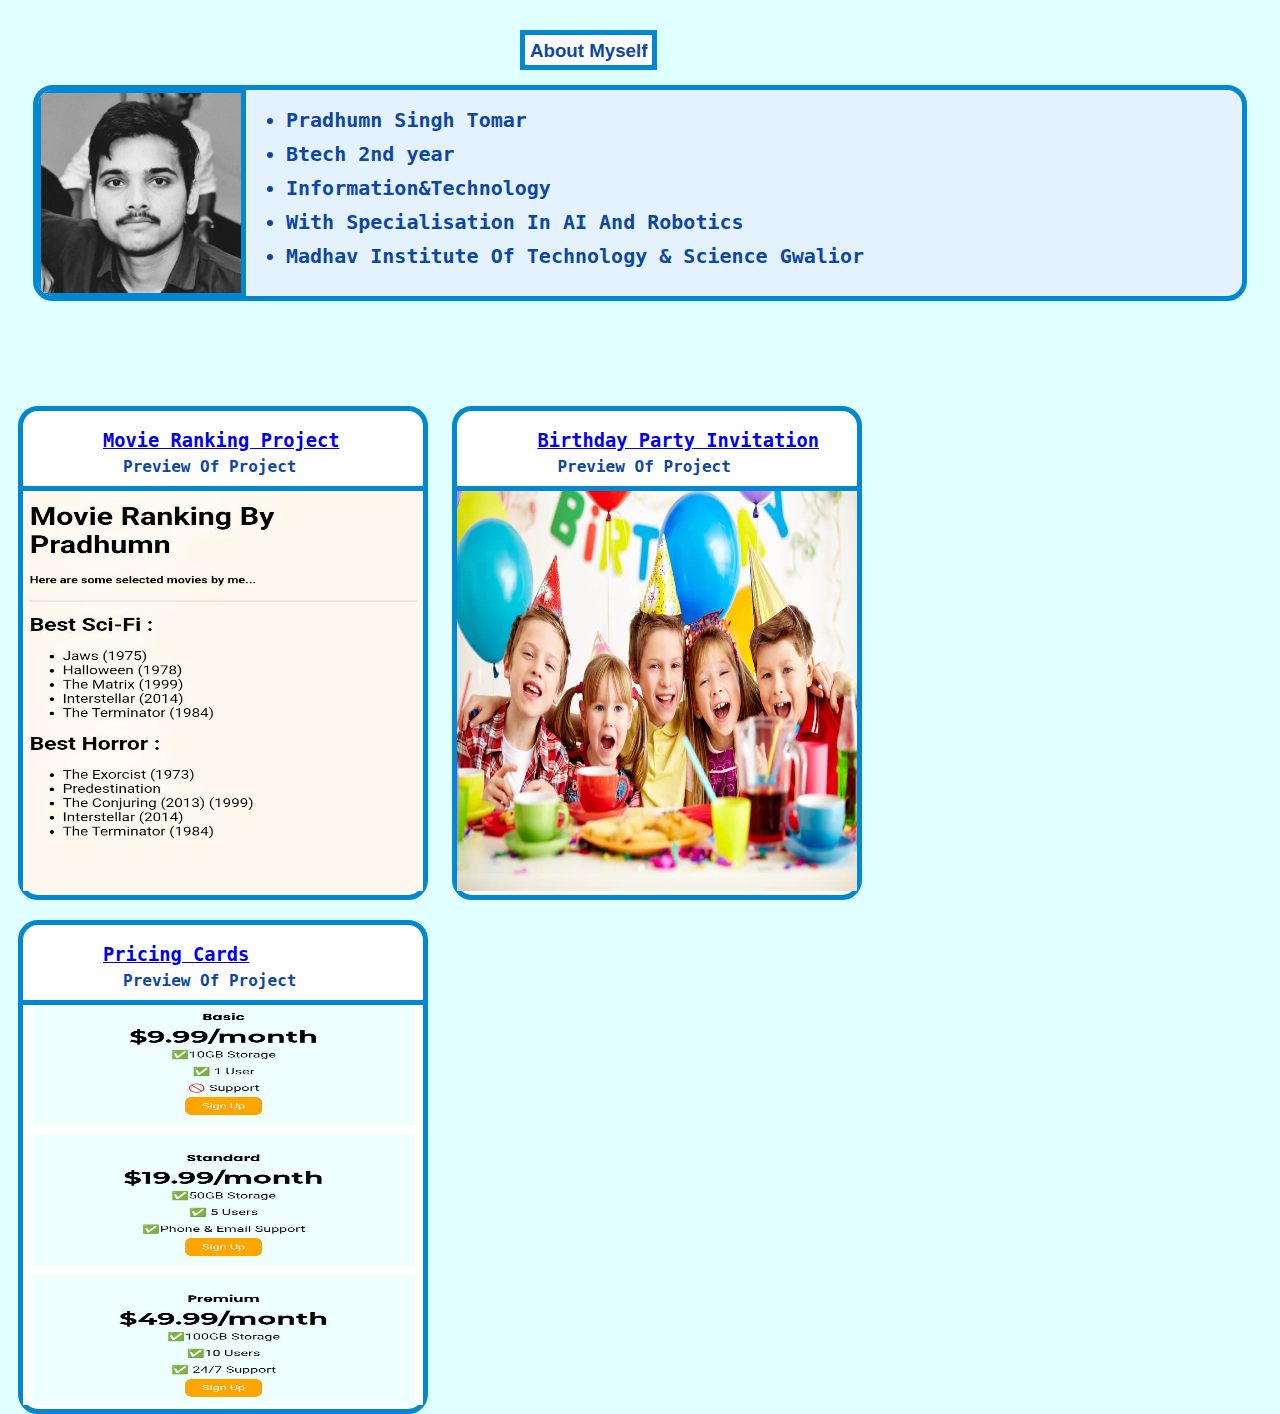
==== index.html @ 80db6f47 "Update index.html" ====
<!DOCTYPE html>
<html>
<head>
  <style>
    hr {
      border: none;
      height: 2px;
      background-color: black;
      margin: 20px 0;
    }
  
  </style>
  <meta http-equiv="CONTENT-TYPE" content="text/html; charset=UTF-8">
  
  <title>Pradhumn Portfolio</title>
  <link rel="stylesheet" href="style.css">

</head>
<body>
  <div class="heading" >
  <h3 class="about">
    About Myself 
  </h3>
</div> 

 <div id="mainbox">
 
  
 
 <div id="image">
 <img id="x" src = "./pradhumn.jpg" height="200px" width="200px">
 </div>
 
   <div id="details">
     <ul>
       <li>Pradhumn Singh Tomar</li>
       <li>Btech 2nd year</li>
       <li>Information&Technology</li>
       <li>With Specialisation In AI And Robotics</li>
       <li>Madhav Institute Of Technology & Science Gwalior</li>
       
       
     </ul>
     
     
     
     
   </div>
 
 
 </div>
  
  

<div class="heading" id="project">
  <h3 class="about">
    My Projects 
  </h3>
</div> 

  
  <div id="movieranking" class="projects">
    <div class="upperheadinginsidebox">
  <h3><a href = "./movieranking.html">Movie Ranking Project</a></h3>
      </div>
    <div class="lowerheadinginsidebox">
  <h4>Preview Of Project</h4>
      </div>
  <img src = "./previewmovie.jpg" width="400" height="400">
  </div>
  
  <div id="birthdayinvitation" class="projects">
    <div class="upperheadinginsidebox">
   <h3><a href = "./birthday invitation.html">Birthday Party Invitation</a></h3>
      </div>
    <div class="lowerheadinginsidebox"> 
  <h4>Preview Of Project</h4>
      </div>
  <img src = "./bday.jpg" width="400" height="400">
</div>
  
  <div id="project3" class="projects">
    <div class="upperheadinginsidebox">
  <h3><a href = "./project3.html">Pricing Cards</a></h3>
      </div>
    <div class="lowerheadinginsidebox">
  <h4>Preview Of Project</h4>
      </div>
  <img src = "./project3preview.jpg" width="400" height="400">
  </div>
  
  
</body>
</html>
---- style.css ----
#mainbox {
  position: relative;
  top: 60px;
  display: flex;
  border: 5px solid #0288d1; /* Deep Sky Blue */
  background-color:#e3f2fd; /* Light Blue */
  overflow: hidden;
  margin: 25px;
  border-radius: 20px;
}

#image {
  border: 3px solid #0288d1; /* Deep Sky Blue */
  border-right: 5px solid #0288d1; /* Deep Sky Blue */
}
#details {
  display: flex;
  flex-direction: column;
  justify-content: center;
}
#x {
  max-width: 100%; /* Ensures the image does not exceed the width of the container */
  height: 100%; /* Allows the image height to adjust proportionally */
  display: block; /* Ensures proper rendering as a block element */
}

li {
  font-weight: 700;
  font-size: 20px;
  font-family: 'Monospace', 'Lucida Console', sans-serif;
  margin-bottom: 10px;
  color: #0d47a1; /* Dark Blue */
}
body{
  background-color: lightcyan;
    color: #0d47a1;
    font-family: 'Arial', sans-serif;
  
}

.heading {
  position: absolute;
  top: 30px;
  margin-left: 40%;
  max-width: 400px;
  min-width: 100px;
  height: 30px;
  background-color: #ffffff; /* White */
  border: 5px solid #0288d1; /* Deep Sky Blue */
  margin-bottom: 5px;
}
.about{
  margin: 5px;
}

#project {
  position: absolute;
  top: 440px;
  margin-left: 42%;
  max-width: 400px;
  min-width: 100px;
  max-height: 40px;
  background-color: #ffffff; /* White */
  border: 5px solid #0288d1; /* Deep Sky Blue */
  margin-bottom: 5px;
}

.projects {
  position: relative;
  display: inline-block;
  top: 130px;
  border: 5px solid #0288d1; /* Deep Sky Blue */
  margin: 10px;
  background-color: #ffffff; /* White */
  border-radius: 20px;
}

.upperheadinginsidebox {
  position: absolute;
  margin-left: 20%;
  color: #0d47a1; /* Dark Blue */
}

.lowerheadinginsidebox {
  position: absolute;
  top: 25px;
  margin-left: 25%;
  color: #0d47a1; /* Dark Blue */
}

.projects img {
  margin-top: 75px;
  border-top: 5px solid #0288d1; /* Deep Sky Blue */
}

.projects h3,
.projects h4 {
  font-family: 'Monospace', 'Lucida Console', sans-serif;
  font-weight: 700;
  color: #0d47a1; /* Dark Blue */
}
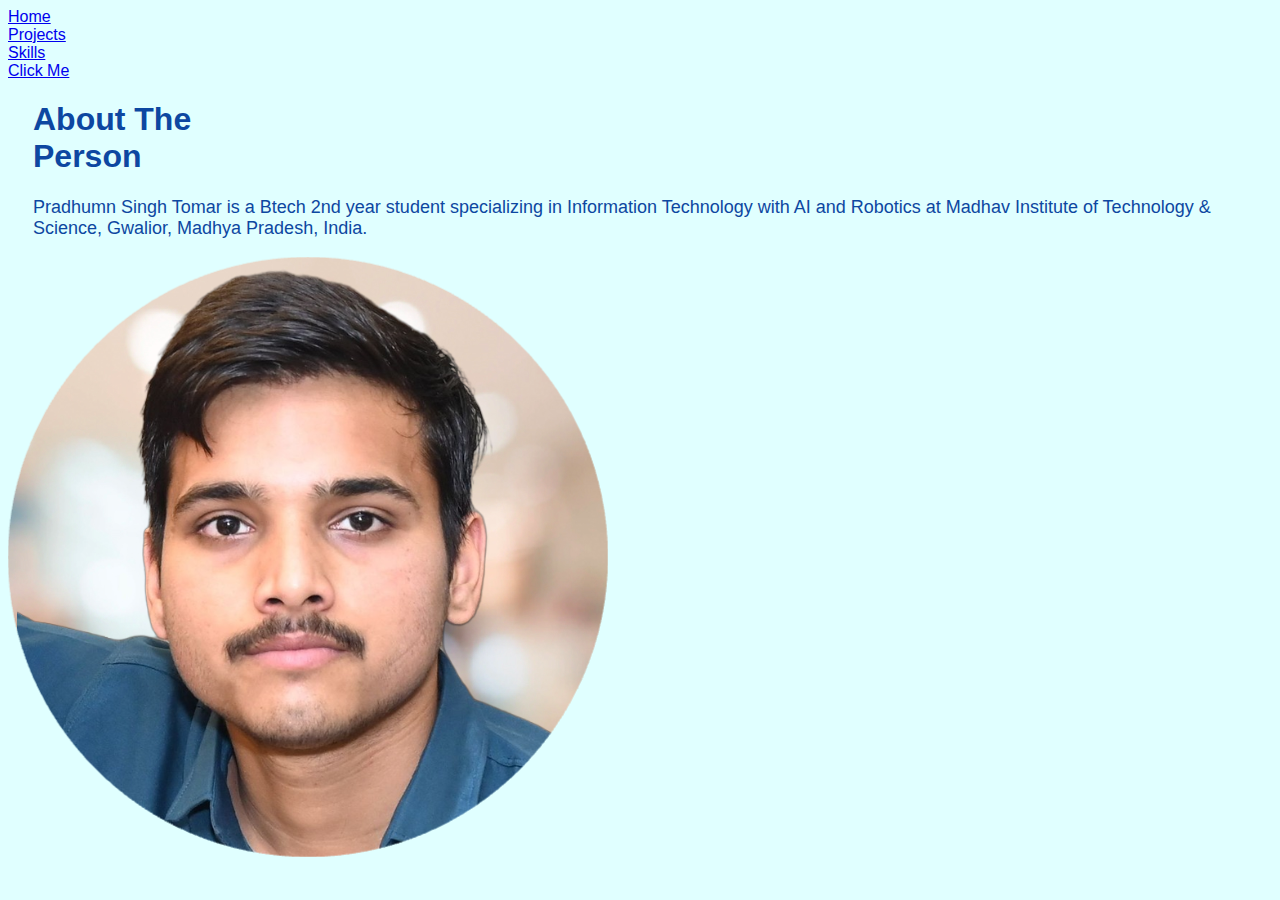
==== commit 51ed2633: "Update index.html" ====
--- a/index.html
+++ b/index.html
@@ -1,94 +1,58 @@
 <!DOCTYPE html>
+
 <html>
 <head>
-  <style>
-    hr {
-      border: none;
-      height: 2px;
-      background-color: black;
-      margin: 20px 0;
-    }
-  
-  </style>
+  <link rel="stylesheet" href="style.css">
   <meta http-equiv="CONTENT-TYPE" content="text/html; charset=UTF-8">
-  
-  <title>Pradhumn Portfolio</title>
-  <link rel="stylesheet" href="style.css">
-
+  <title>Hello, World!</title>
 </head>
 <body>
-  <div class="heading" >
-  <h3 class="about">
-    About Myself 
-  </h3>
-</div> 
-
- <div id="mainbox">
- 
   
- 
- <div id="image">
- <img id="x" src = "./pradhumn.jpg" height="200px" width="200px">
- </div>
- 
-   <div id="details">
-     <ul>
-       <li>Pradhumn Singh Tomar</li>
-       <li>Btech 2nd year</li>
-       <li>Information&Technology</li>
-       <li>With Specialisation In AI And Robotics</li>
-       <li>Madhav Institute Of Technology & Science Gwalior</li>
+  <div class="buttons">
+      
+         
+                  <div class="button">
+           
+           <a href="./index.html" class="button">Home</a>
+                    
+         </div>
+         
+                  <div class="button">
+           <a href="https://www.example.com" class="button">Projects</a>
+           
+         </div>
+                  <div class="button">
+           
+           <a href="https://www.example.com" class="button">Skills</a>
+         </div>
+         
+            <div class="button">
+           <a href="https://www.example.com" class="button">Click Me</a>
+           
+           
+         </div>
+         
+         
+       </div>
+       
+  
+  
+     <div class="container">
+        <div class="box" id="p" style="margin-left : 25px;">
+          <h1>About The<br>Person</h1>
+          <p class="p" style="font-size: 18px;">
+            Pradhumn Singh Tomar is a Btech 2nd year student specializing in Information Technology with  AI and Robotics at Madhav Institute of Technology & Science, Gwalior, Madhya Pradesh, India.
+            
+          </p>
+          
+        </div>
+        <div class="box">
+          <img id="x" src = "./profile.png" 
+          
+        </div>
+    </div>
        
        
-     </ul>
-     
-     
-     
-     
-   </div>
- 
- 
- </div>
-  
-  
-
-<div class="heading" id="project">
-  <h3 class="about">
-    My Projects 
-  </h3>
-</div> 
-
-  
-  <div id="movieranking" class="projects">
-    <div class="upperheadinginsidebox">
-  <h3><a href = "./movieranking.html">Movie Ranking Project</a></h3>
-      </div>
-    <div class="lowerheadinginsidebox">
-  <h4>Preview Of Project</h4>
-      </div>
-  <img src = "./previewmovie.jpg" width="400" height="400">
-  </div>
-  
-  <div id="birthdayinvitation" class="projects">
-    <div class="upperheadinginsidebox">
-   <h3><a href = "./birthday invitation.html">Birthday Party Invitation</a></h3>
-      </div>
-    <div class="lowerheadinginsidebox"> 
-  <h4>Preview Of Project</h4>
-      </div>
-  <img src = "./bday.jpg" width="400" height="400">
-</div>
-  
-  <div id="project3" class="projects">
-    <div class="upperheadinginsidebox">
-  <h3><a href = "./project3.html">Pricing Cards</a></h3>
-      </div>
-    <div class="lowerheadinginsidebox">
-  <h4>Preview Of Project</h4>
-      </div>
-  <img src = "./project3preview.jpg" width="400" height="400">
-  </div>
-  
   
 </body>
 </html>
--- a/style.css
+++ b/style.css
@@ -99,3 +99,42 @@
   font-weight: 700;
   color: #0d47a1; /* Dark Blue */
 }
+
+@media screen and (max-width: 768px){
+  .projects {
+  position: relative;
+  display: flex;
+    flex-direction: column;
+  top: 130px;
+  border: 5px solid #0288d1; /* Deep Sky Blue */
+  margin: 10px;
+  background-color: #ffffff; /* White */
+  border-radius: 20px;
+}
+  
+  #mainbox {
+  position: relative;
+  top: 60px;
+  display: flex;
+    flex-direction: column;
+  border: 5px solid #0288d1; /* Deep Sky Blue */
+  background-color:#e3f2fd; /* Light Blue */
+  overflow: hidden;
+  margin: 25px;
+  border-radius: 20px;
+}
+  
+  
+#project {
+  position: absolute;
+  top: 650px;
+  margin-left: 42%;
+  max-width: 400px;
+  min-width: 100px;
+  max-height: 40px;
+  background-color: #ffffff; /* White */
+  border: 5px solid #0288d1; /* Deep Sky Blue */
+  margin-bottom: 5px;
+}
+  
+  }
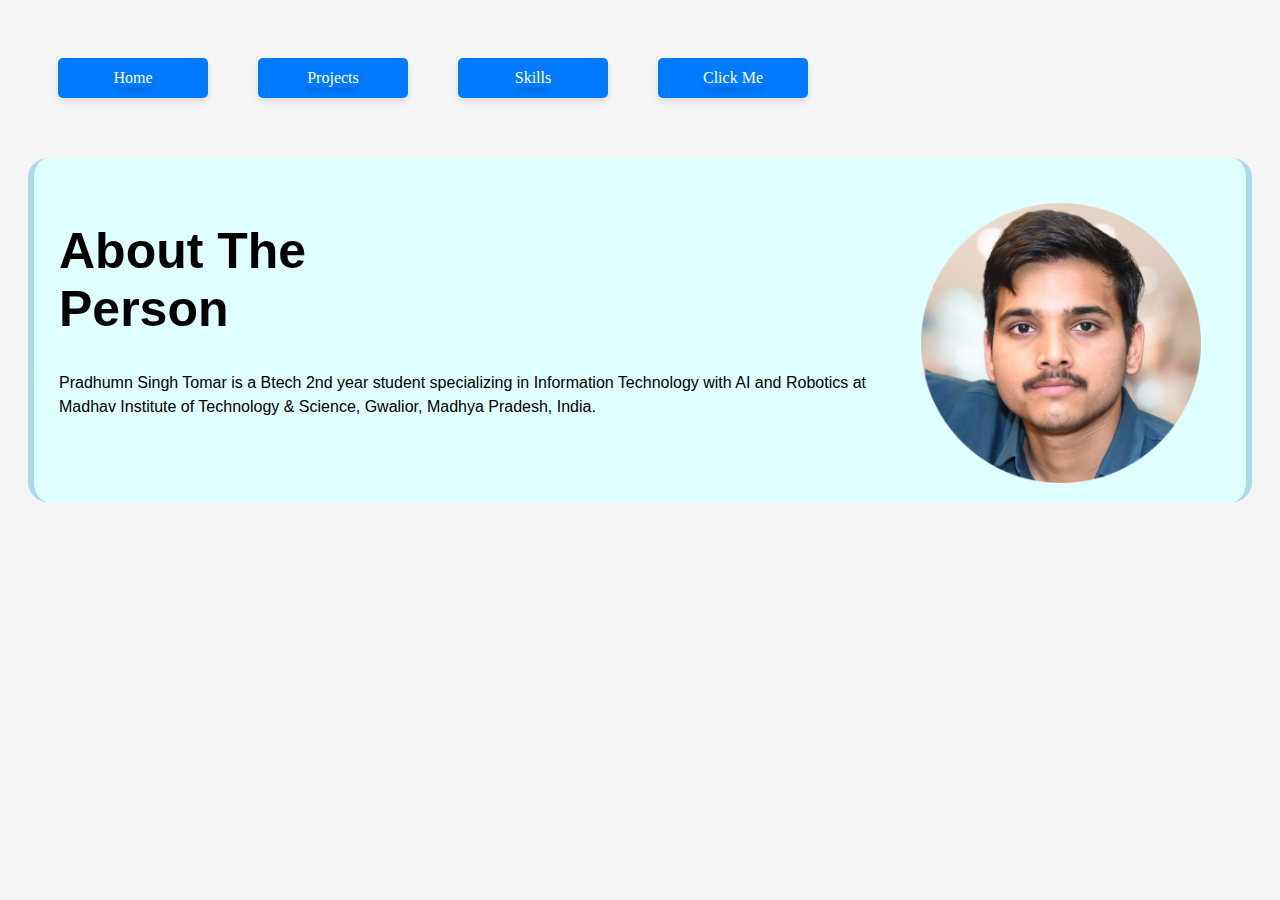
==== commit 8d9f41c2: "Update index.html" ====
--- a/index.html
+++ b/index.html
@@ -40,7 +40,7 @@
      <div class="container">
         <div class="box" id="p" style="margin-left : 25px;">
           <h1>About The<br>Person</h1>
-          <p class="p" style="font-size: 18px;">
+          <p class="p" style="font-size: 16px;">
             Pradhumn Singh Tomar is a Btech 2nd year student specializing in Information Technology with  AI and Robotics at Madhav Institute of Technology & Science, Gwalior, Madhya Pradesh, India.
             
           </p>
--- a/style.css
+++ b/style.css
@@ -1,140 +1,90 @@
-#mainbox {
+.container {
+            display: grid;
   position: relative;
-  top: 60px;
-  display: flex;
-  border: 5px solid #0288d1; /* Deep Sky Blue */
-  background-color:#e3f2fd; /* Light Blue */
-  overflow: hidden;
-  margin: 25px;
+  top: -30px;
+            grid-template-columns: 3fr 1fr;
+            gap: 10px; /* optional, for spacing between boxes */
+  margin: 20px;
+  background-color: lightcyan;
   border-radius: 20px;
-}
-
-#image {
-  border: 3px solid #0288d1; /* Deep Sky Blue */
-  border-right: 5px solid #0288d1; /* Deep Sky Blue */
-}
-#details {
-  display: flex;
-  flex-direction: column;
-  justify-content: center;
-}
-#x {
-  max-width: 100%; /* Ensures the image does not exceed the width of the container */
-  height: 100%; /* Allows the image height to adjust proportionally */
-  display: block; /* Ensures proper rendering as a block element */
-}
-
-li {
-  font-weight: 700;
-  font-size: 20px;
-  font-family: 'Monospace', 'Lucida Console', sans-serif;
-  margin-bottom: 10px;
-  color: #0d47a1; /* Dark Blue */
-}
-body{
-  background-color: lightcyan;
-    color: #0d47a1;
-    font-family: 'Arial', sans-serif;
+  border: 0px solid blue;
+  border-right: 6px solid lightblue;
+  border-left:  6px solid lightblue;
+  
+        }
+p{
+  
+  font-family: 'Nunito', sans-serif;
+  font-weight: 400;
+  font-size: 25px;
+  line-height: 1.5;
   
 }
 
-.heading {
-  position: absolute;
-  top: 30px;
-  margin-left: 40%;
-  max-width: 400px;
-  min-width: 100px;
-  height: 30px;
-  background-color: #ffffff; /* White */
-  border: 5px solid #0288d1; /* Deep Sky Blue */
-  margin-bottom: 5px;
-}
-.about{
-  margin: 5px;
+.box{
+  margin: 15px;
+  
+  margin-left: 0px;
+  
 }
 
-#project {
-  position: absolute;
-  top: 440px;
-  margin-left: 42%;
-  max-width: 400px;
-  min-width: 100px;
-  max-height: 40px;
-  background-color: #ffffff; /* White */
-  border: 5px solid #0288d1; /* Deep Sky Blue */
-  margin-bottom: 5px;
+h1{
+  font-family: 'Nunito', sans-serif;
+  font-size: 50px;
+  
 }
 
-.projects {
-  position: relative;
-  display: inline-block;
-  top: 130px;
-  border: 5px solid #0288d1; /* Deep Sky Blue */
-  margin: 10px;
-  background-color: #ffffff; /* White */
-  border-radius: 20px;
+#x{
+  height: 280px;
+  width: 280px;
+  margin-left: 30px;
+  margin-top: 30px;
+  margin-right: 30px;
 }
 
-.upperheadinginsidebox {
-  position: absolute;
-  margin-left: 20%;
-  color: #0d47a1; /* Dark Blue */
+#p{
+  
+  margin-top: 30px;
+  
 }
 
-.lowerheadinginsidebox {
-  position: absolute;
-  top: 25px;
-  margin-left: 25%;
-  color: #0d47a1; /* Dark Blue */
+body{
+  background-color: whitesmoke;
+  
 }
 
-.projects img {
-  margin-top: 75px;
-  border-top: 5px solid #0288d1; /* Deep Sky Blue */
+.button {
+    display: flex;
+   /* padding: 10px 20px;  /* adjust padding as needed */
+    font-size: 16px; /* adjust font size as needed */
+    color: #fff; /* text color */
+    background-color: #007bff; /* button background color */
+    border: none; /* removes default border */
+    border-radius: 5px; /* optional: rounds corners */
+    align-items: center;
+  justify-content: center;
+  /* centers text */
+    text-decoration: none; /* removes underline from the link */
+    box-shadow: 0 4px 6px rgba(0, 0, 0, 0.1); /* optional: adds shadow */
+    transition: background-color 0.3s; /* smooth transition for hover effect */
+  
+  
 }
 
-.projects h3,
-.projects h4 {
-  font-family: 'Monospace', 'Lucida Console', sans-serif;
-  font-weight: 700;
-  color: #0d47a1; /* Dark Blue */
+.button:hover {
+    background-color: #0056b3; /* changes background color on hover */
 }
 
-@media screen and (max-width: 768px){
-  .projects {
+.buttons{
+  display: grid;
   position: relative;
-  display: flex;
-    flex-direction: column;
-  top: 130px;
-  border: 5px solid #0288d1; /* Deep Sky Blue */
-  margin: 10px;
-  background-color: #ffffff; /* White */
-  border-radius: 20px;
-}
+  top: 50px;
   
-  #mainbox {
-  position: relative;
-  top: 60px;
-  display: flex;
-    flex-direction: column;
-  border: 5px solid #0288d1; /* Deep Sky Blue */
-  background-color:#e3f2fd; /* Light Blue */
-  overflow: hidden;
-  margin: 25px;
-  border-radius: 20px;
-}
+  grid-template-columns: 150px 150px 150px 150px;
+  grid-template-rows: 40px 40px 40px 40px;
+  
+  column-gap: 50px;
+  margin-left: 50px;
   
   
-#project {
-  position: absolute;
-  top: 650px;
-  margin-left: 42%;
-  max-width: 400px;
-  min-width: 100px;
-  max-height: 40px;
-  background-color: #ffffff; /* White */
-  border: 5px solid #0288d1; /* Deep Sky Blue */
-  margin-bottom: 5px;
 }
-  
-  }
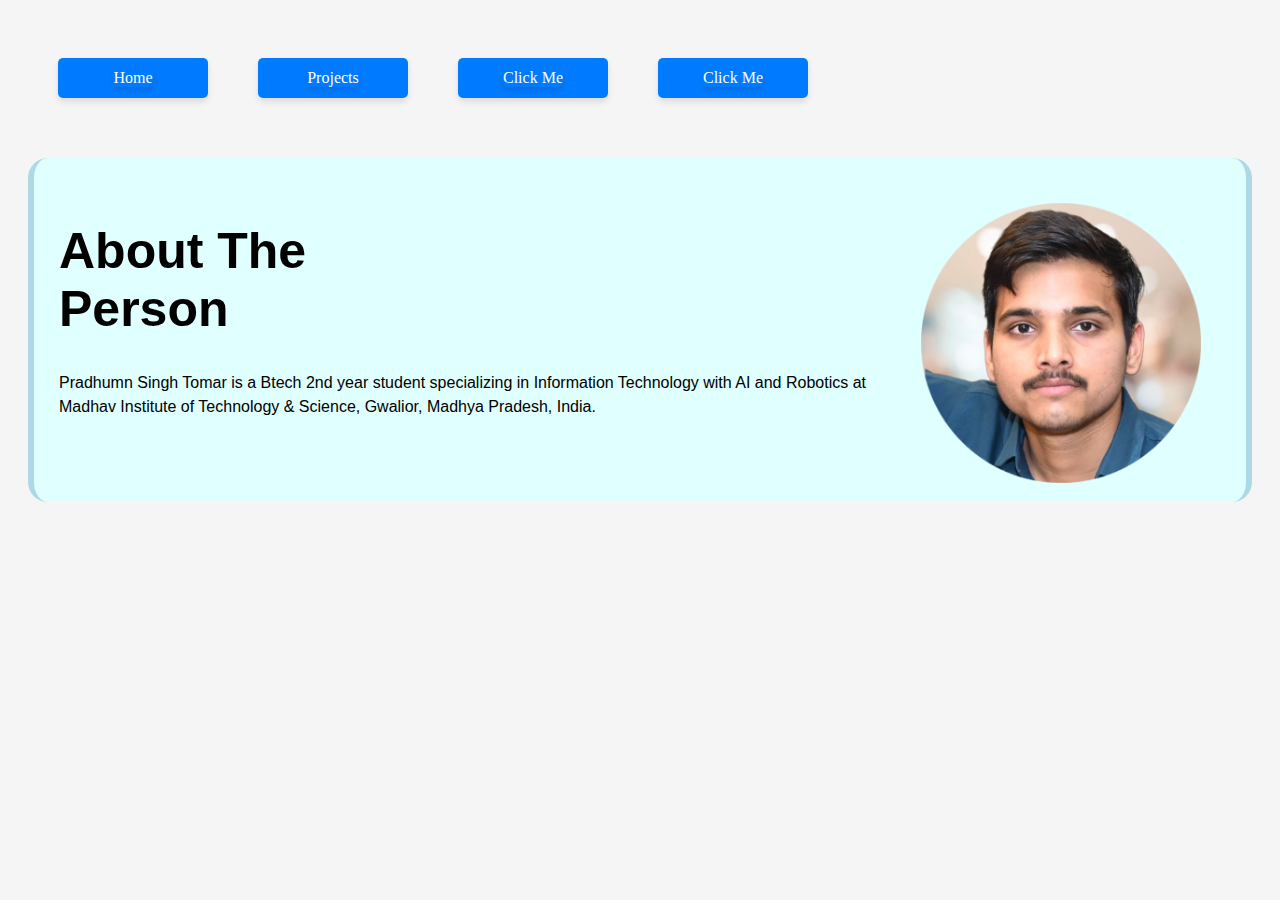
==== commit ba6c1e8b: "Update index.html" ====
--- a/index.html
+++ b/index.html
@@ -18,12 +18,12 @@
          </div>
          
                   <div class="button">
-           <a href="https://www.example.com" class="button">Projects</a>
+           <a href="./projects.html" class="button">Projects</a>
            
          </div>
                   <div class="button">
            
-           <a href="https://www.example.com" class="button">Skills</a>
+           <a href="https://www.example.com" class="button">Click Me</a>
          </div>
          
             <div class="button">
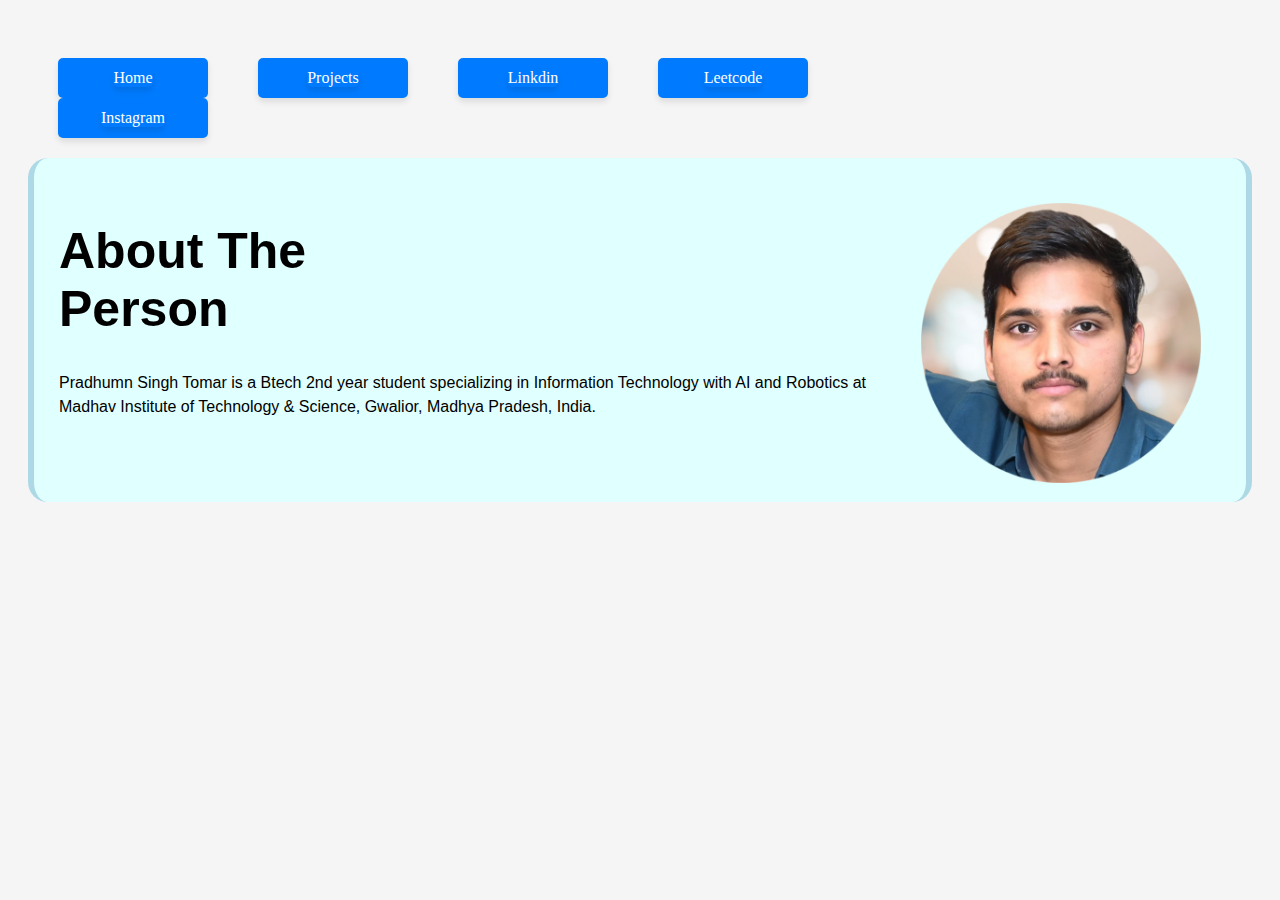
==== commit 7dbd01a3: "Update index.html" ====
--- a/index.html
+++ b/index.html
@@ -23,11 +23,17 @@
          </div>
                   <div class="button">
            
-           <a href="https://www.example.com" class="button">Click Me</a>
+           <a href="https://www.linkedin.com/in/pradhumn-singh-tomar-601104296?utm_source=share&utm_campaign=share_via&utm_content=profile&utm_medium=android_app" class="button">Linkdin</a>
          </div>
          
             <div class="button">
-           <a href="https://www.example.com" class="button">Click Me</a>
+           <a href="https://leetcode.com/u/PradhumnSinghTomar/" class="button">Leetcode</a>
+           
+           
+         </div>
+    
+    <div class="button">
+           <a href="https://www.instagram.com/pradhumn_singh_tomar/" class="button">Instagram</a>
            
            
          </div>
@@ -53,6 +59,7 @@
     </div>
        
        
+       
   
 </body>
 </html>
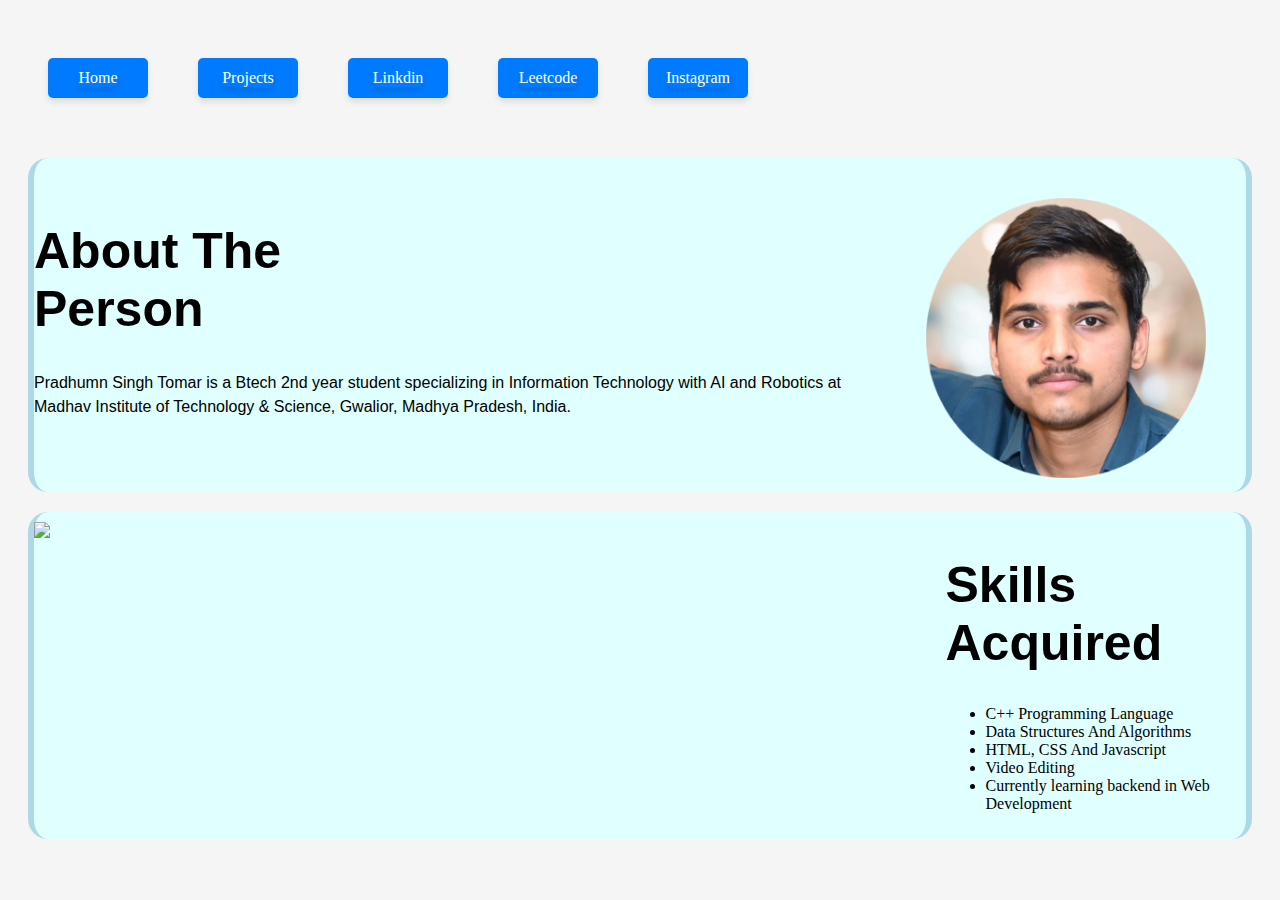
==== commit 49f7e018: "Update index.html" ====
--- a/index.html
+++ b/index.html
@@ -8,7 +8,7 @@
 </head>
 <body>
   
-  <div class="buttons">
+  <div class="buttons" id="buttons1">
       
          
                   <div class="button">
@@ -43,8 +43,8 @@
        
   
   
-     <div class="container">
-        <div class="box" id="p" style="margin-left : 25px;">
+     <div class="container" id="container1">
+        <div class="box" id="p">
           <h1>About The<br>Person</h1>
           <p class="p" style="font-size: 16px;">
             Pradhumn Singh Tomar is a Btech 2nd year student specializing in Information Technology with  AI and Robotics at Madhav Institute of Technology & Science, Gwalior, Madhya Pradesh, India.
@@ -53,12 +53,33 @@
           
         </div>
         <div class="box">
-          <img id="x" src = "./profile.png" 
+          <img id="x" src = "./profile.png" class="float-image"> 
           
         </div>
     </div>
        
-       
+       <div class="container" id="container2" >
+         
+         <div class="box" id="box1">
+          <img id="y" src="./skills.png" class="float-image flipped-photo">
+          
+        </div>
+         
+         <div class="box" id="p1">
+           <h1>Skills Acquired</h1>
+           <ul>
+              <li>C++ Programming Language</li>
+        <li>Data Structures And Algorithms</li>
+        <li>HTML, CSS And Javascript</li>
+        <li>Video Editing</li>
+             <li>Currently learning backend in Web Development</li>
+             
+           </ul>
+           
+         </div>
+         
+         
+       </div> 
        
   
 </body>
--- a/style.css
+++ b/style.css
@@ -16,13 +16,13 @@
   
   font-family: 'Nunito', sans-serif;
   font-weight: 400;
-  font-size: 25px;
+  font-size: 16px;
   line-height: 1.5;
   
 }
 
 .box{
-  margin: 15px;
+  margin: 10px;
   
   margin-left: 0px;
   
@@ -80,11 +80,11 @@
   position: relative;
   top: 50px;
   
-  grid-template-columns: 150px 150px 150px 150px;
+  grid-template-columns: 100px 100px 100px 100px 100px;
   grid-template-rows: 40px 40px 40px 40px;
   
   column-gap: 50px;
-  margin-left: 50px;
+  margin-left: 40px;
   
   
 }
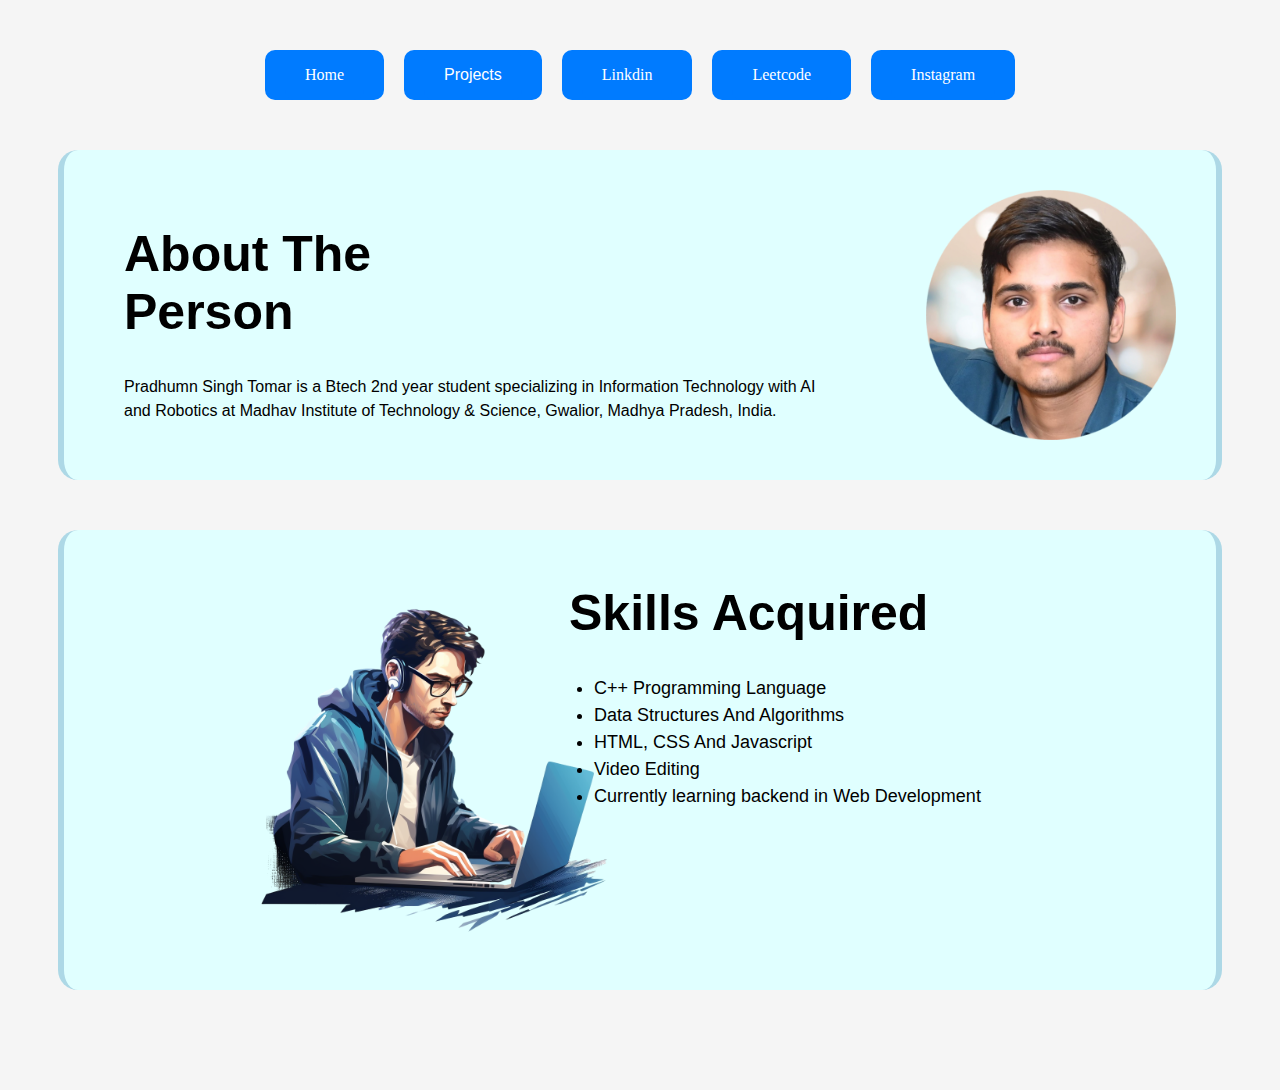
==== commit 67ae3d58: "Update index.html" ====
--- a/index.html
+++ b/index.html
@@ -4,7 +4,7 @@
 <head>
   <link rel="stylesheet" href="style.css">
   <meta http-equiv="CONTENT-TYPE" content="text/html; charset=UTF-8">
-  <title>Hello, World!</title>
+  <title>Pradhumn Portfolio</title>
 </head>
 <body>
   
@@ -17,8 +17,8 @@
                     
          </div>
          
-                  <div class="button">
-           <a href="./projects.html" class="button">Projects</a>
+                  <div class="button" id="projectButton">
+                    <p class="button">Projects</p>
            
          </div>
                   <div class="button">
@@ -80,7 +80,14 @@
          
          
        </div> 
-       
+  
+  <div id="projects">
+    
+    
+    
+  </div>
+  
+    <script src="./script.js"></script>      
   
 </body>
 </html>
--- a/style.css
+++ b/style.css
@@ -1,90 +1,185 @@
+body {
+  background-color: whitesmoke;
+}
+
+.buttons {
+  display: flex;
+  justify-content: center;
+  gap: 20px;
+  margin-top: 50px;
+}
+
+.button {
+  display: flex;
+  padding: 10px 20px;
+  font-size: 16px;
+  font-weight: 500;
+  color: #fff;
+  background-color: #007bff;
+  border: none;
+  border-radius: 10px;
+  align-items: center;
+  justify-content: center;
+  text-decoration: none;
+  height: 30px;
+  transition: background-color 0.3s;
+}
+
+.button:hover {
+  background-color: #0056b3;
+}
+
 .container {
-            display: grid;
-  position: relative;
-  top: -30px;
-            grid-template-columns: 3fr 1fr;
-            gap: 10px; /* optional, for spacing between boxes */
-  margin: 20px;
+  display: flex;
+  justify-content: center;
+  align-items: center;
+  flex-direction: row;
+  gap: 0px;
+  margin: 50px;
   background-color: lightcyan;
   border-radius: 20px;
-  border: 0px solid blue;
   border-right: 6px solid lightblue;
-  border-left:  6px solid lightblue;
-  
-        }
-p{
-  
+  border-left: 6px solid lightblue;
+  padding: 0px;
+}
+
+.box {
+  margin: 10px;
+  margin-left: 60px;
+}
+
+h1 {
   font-family: 'Nunito', sans-serif;
-  font-weight: 400;
-  font-size: 16px;
+  font-size: 50px;
+}
+
+
+
+p {
+  font-family: 'Nunito', sans-serif;
+  font-weight: 500;
+  font-size: 18px;
   line-height: 1.5;
+}
+
+li {
+  line-height: 1.5;
+  font-family: 'Nunito', sans-serif;
+  font-size: 18px;
+  font-weight: 500;
+}
+
+#container1, #container2 {
+  flex-direction: row;
+}
+
+.float-image {
+    float: left; /* Use 'right' if you want the image to float to the right */
+    margin: 0 10px 10px 0; /* Adjust margins as needed */
+  height: 250px;
+  width: 250px;
+  margin: 30px;
   
 }
 
-.box{
+#p1{
+  
+  
   margin: 10px;
+  margin-right: 20px;
+  position: absolute;
+  left: 480px;
+  top: 10px;
+  right: 20px;
+}
+
+#y{
+  height: 400px;
+  width: 400px;
+  margin: 0px;
+  margin-left: 10px;
+  border-radius: 25%;
+}
+
+#box1{
+  height: 400px;
+  width: 400px;
   
-  margin-left: 0px;
+  margin: 30px;
+  margin-right: 450px;
   
 }
 
-h1{
-  font-family: 'Nunito', sans-serif;
-  font-size: 50px;
+#container2{
+  position: relative;
+  
+}
+.flipped-photo {
+  transform: scaleX(-1);
+}
+
+#container2 h1{
+  
+  margin-left: 15px;
+}
+
+.projectImage img{
+  
+  height: 250px;
+  width: 250px;
+  border: 1px solid blue;
   
 }
 
-#x{
-  height: 280px;
-  width: 280px;
-  margin-left: 30px;
-  margin-top: 30px;
-  margin-right: 30px;
-}
-
-#p{
-  
-  margin-top: 30px;
+#projects{
+  position: relative;
+  display: flex;
+  justify-content: center;
+  align-items: center;
+  margin: 50px;
+  background-color: lightcyan;
+  border-radius: 20px;
+  border-right: 6px solid lightblue;
+  border-left: 6px solid lightblue;
+  padding: 0px;
   
 }
 
-body{
-  background-color: whitesmoke;
-  
-}
-
-.button {
-    display: flex;
-   /* padding: 10px 20px;  /* adjust padding as needed */
-    font-size: 16px; /* adjust font size as needed */
-    color: #fff; /* text color */
-    background-color: #007bff; /* button background color */
-    border: none; /* removes default border */
-    border-radius: 5px; /* optional: rounds corners */
-    align-items: center;
-  justify-content: center;
-  /* centers text */
-    text-decoration: none; /* removes underline from the link */
-    box-shadow: 0 4px 6px rgba(0, 0, 0, 0.1); /* optional: adds shadow */
-    transition: background-color 0.3s; /* smooth transition for hover effect */
+#projects h1{
+  position: absolute;
+  top: 5px;
   
   
 }
 
-.button:hover {
-    background-color: #0056b3; /* changes background color on hover */
+.project{
+  margin: 10px;
+  margin-top: 120px;
+  
+  text-align: center;
+  margin-bottom: 50px;
 }
 
-.buttons{
-  display: grid;
-  position: relative;
-  top: 50px;
-  
-  grid-template-columns: 100px 100px 100px 100px 100px;
-  grid-template-rows: 40px 40px 40px 40px;
-  
-  column-gap: 50px;
-  margin-left: 40px;
-  
+.projectName{
+  margin: 15px;
   
 }
+
+.nameOfProject{
+  
+  font-size: 24px;
+  font-size: 700;
+  margin: 0px;
+  margin-top: 10px;
+  background-color: #b6f9fa;
+  border: 2px solid black;
+  color: black;
+  border-radius: 15px;
+  
+}
+
+.project .button{
+  margin: 0px;
+  margin-bottom: 10px;
+  height: 15px;
+}
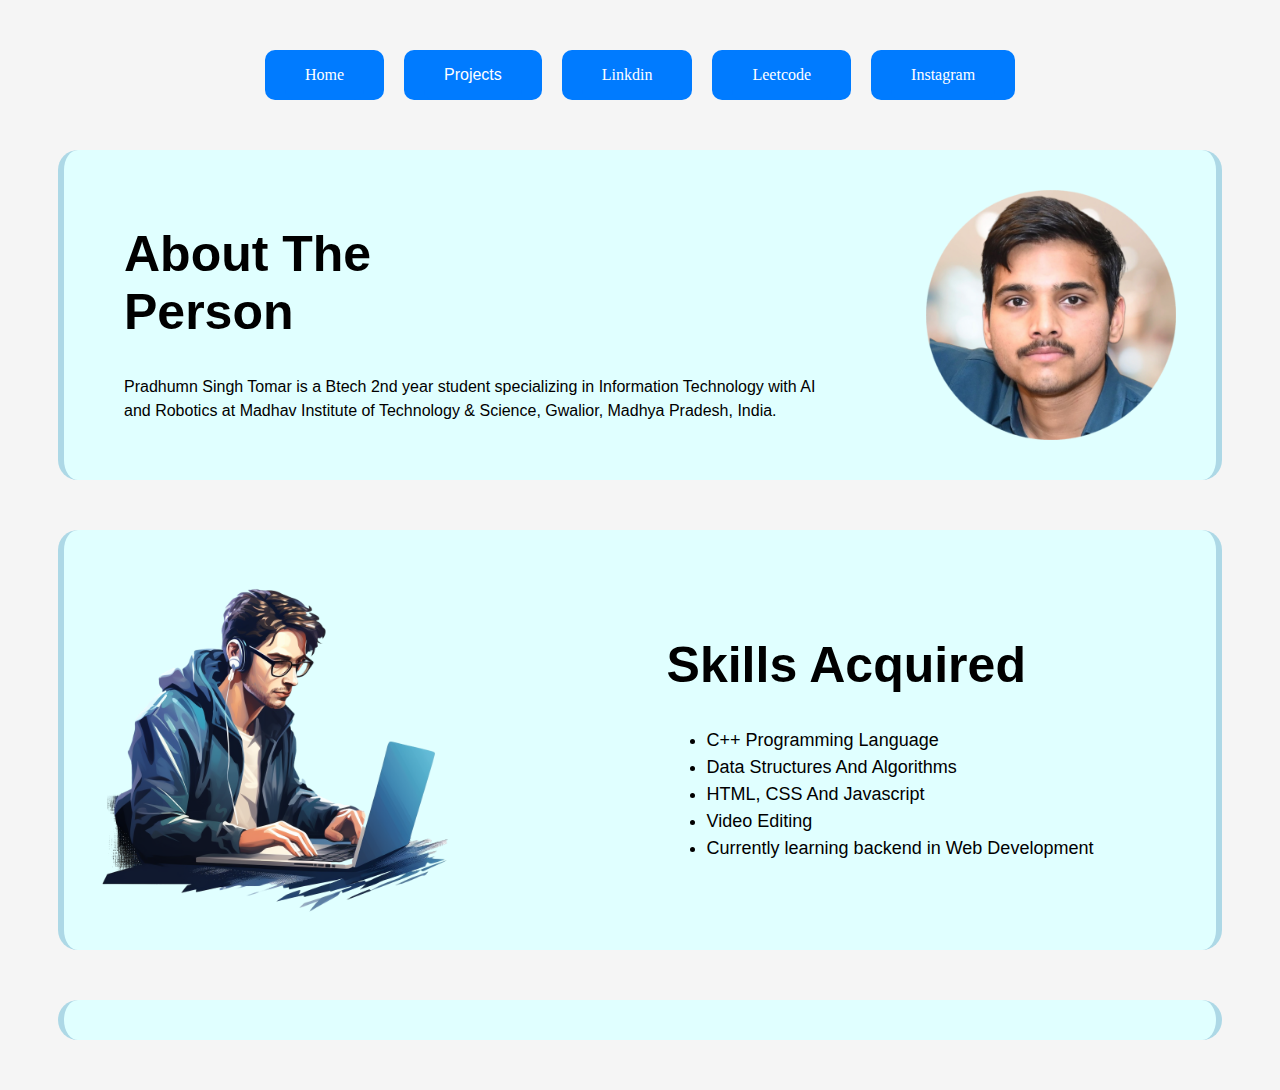
==== commit 3da0608d: "Update index.html" ====
--- a/index.html
+++ b/index.html
@@ -27,7 +27,7 @@
          </div>
          
             <div class="button">
-           <a href="https://leetcode.com/u/PradhumnSinghTomar/" class="button">Leetcode</a>
+           <a href="https://leetcode.com/u/pradhumn_singh_tomar/" class="button">Leetcode</a>
            
            
          </div>
--- a/style.css
+++ b/style.css
@@ -4,6 +4,7 @@
 
 .buttons {
   display: flex;
+  flex-wrap: wrap;
   justify-content: center;
   gap: 20px;
   margin-top: 50px;
@@ -82,16 +83,7 @@
   
 }
 
-#p1{
-  
-  
-  margin: 10px;
-  margin-right: 20px;
-  position: absolute;
-  left: 480px;
-  top: 10px;
-  right: 20px;
-}
+
 
 #y{
   height: 400px;
@@ -101,27 +93,64 @@
   border-radius: 25%;
 }
 
+
 #box1{
-  height: 400px;
-  width: 400px;
-  
-  margin: 30px;
-  margin-right: 450px;
-  
+  margin: 10px;
+  position: relative;
+  left: -10%;
+}
+
+@media (max-width:768px){
+  container2{
+    display: flex;
+    flex-wrap: wrap;
+    justify-content: center;
+    
+    flex-direction: row;
+    gap: 0px;
+    margin: 50px;
+    background-color: lightcyan;
+    border-radius: 20px;
+    border-right: 6px solid lightblue;
+    border-left: 6px solid lightblue;
+    padding: 0px;
+  }
+
+  #box1{
+    margin: 10px;
+    position: relative;
+    left: -%;
+  }
+  
+}
+
+#box2{
+  position: relative;
+  right: -10%;
+margin: 10px;
+overflow-wrap: break-word ;
+
+
 }
 
 #container2{
-  position: relative;
-  
+  display: flex;
+  flex-wrap: wrap;
+  
+  
+  flex-direction: row;
+  gap: 0px;
+  margin: 50px;
+  background-color: lightcyan;
+  border-radius: 20px;
+  border-right: 6px solid lightblue;
+  border-left: 6px solid lightblue;
+  padding: 0px;
 }
 .flipped-photo {
   transform: scaleX(-1);
 }
 
-#container2 h1{
-  
-  margin-left: 15px;
-}
 
 .projectImage img{
   
@@ -134,6 +163,7 @@
 #projects{
   position: relative;
   display: flex;
+  flex-wrap: wrap;
   justify-content: center;
   align-items: center;
   margin: 50px;
@@ -141,7 +171,7 @@
   border-radius: 20px;
   border-right: 6px solid lightblue;
   border-left: 6px solid lightblue;
-  padding: 0px;
+  padding: 20px;
   
 }
 
@@ -153,7 +183,7 @@
 }
 
 .project{
-  margin: 10px;
+  margin: 20px;
   margin-top: 120px;
   
   text-align: center;
